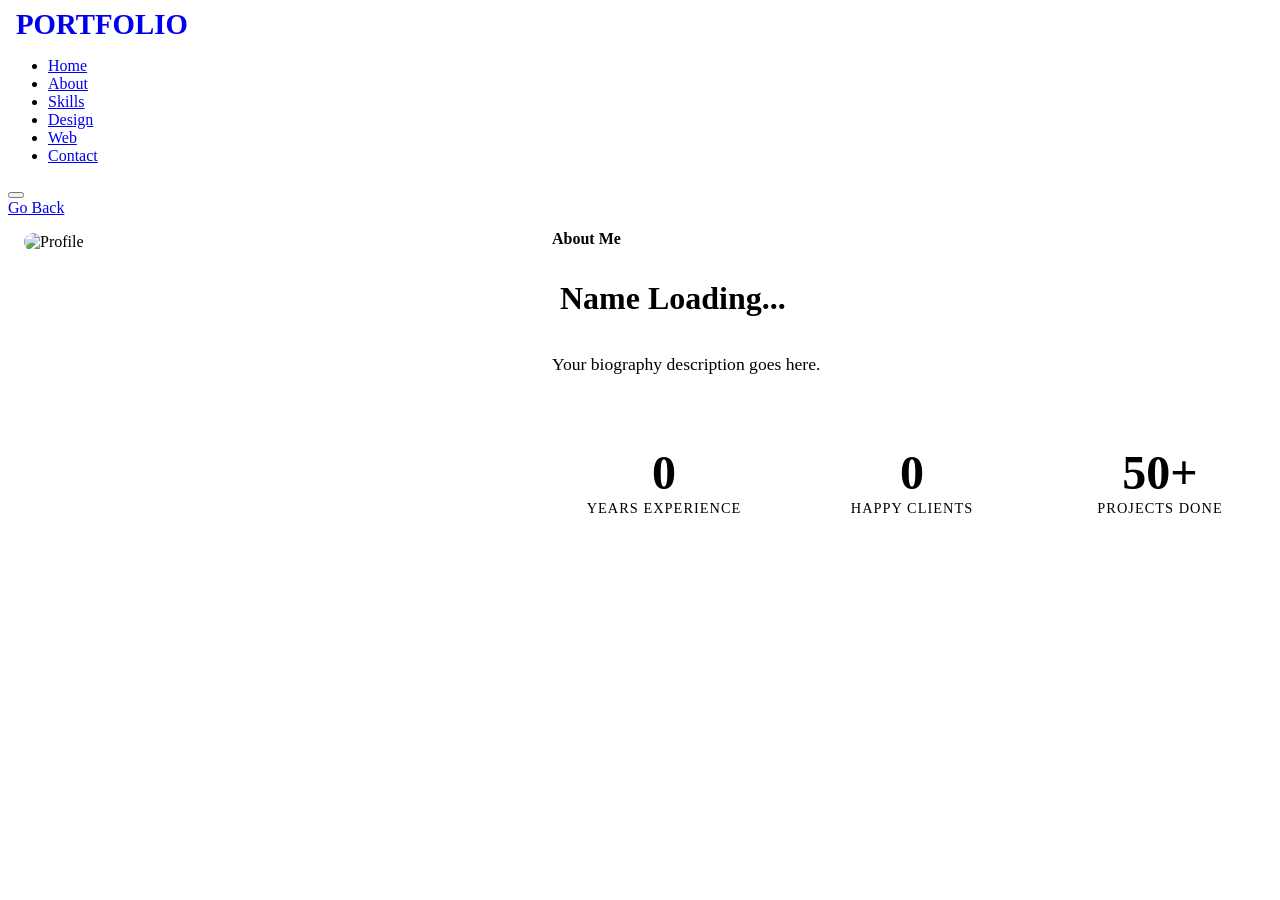
==== about.html @ e8afb3b5 "Add files via upload" ====
<!DOCTYPE html>
<html lang="en">
<head>
    <meta charset="UTF-8">
    <meta name="viewport" content="width=device-width, initial-scale=1.0">
    <title>About Me</title>
    <link rel="stylesheet" href="../style.css">
    <script type="module" src="https://unpkg.com/ionicons@7.1.0/dist/ionicons/ionicons.esm.js"></script>
    <style>
        .about-layout { display: grid; grid-template-columns: 1fr 1.5fr; gap: 4rem; align-items: start; }
        .about-image { width: 100%; border-radius: 2rem; border: 1px solid var(--glass-border); box-shadow: var(--shadow); object-fit: cover;}
        
        .stats-grid { display: grid; grid-template-columns: repeat(3, 1fr); gap: 1.5rem; margin-top: 2rem; }
        .stat-card { text-align: center; padding: 2rem 1rem; border-top: 3px solid var(--primary); }
        .stat-number { font-size: 3rem; font-weight: 800; color: var(--text); }
        .stat-label { color: var(--text-muted); font-size: 0.9rem; text-transform: uppercase; letter-spacing: 1px;}
    </style>
</head>
<body>
    <div class="particles-bg"></div>
    <header>
        <div class="container glass-nav" id="main-nav">
            <a href="index.html" class="logo text-gradient" style="font-size: 1.8rem; font-weight: 800; text-decoration: none; display:flex; align-items:center; gap:0.5rem;"><ion-icon name="color-palette-outline"></ion-icon> PORTFOLIO</a>
            <ul class="nav-links" id="nav-links">
                <li><a href="index.html"><ion-icon name="home-outline"></ion-icon><span>Home</span></a></li>
                <li><a href="about.html" class="active"><ion-icon name="person-outline"></ion-icon><span>About</span></a></li>
                <li><a href="skills.html"><ion-icon name="hardware-chip-outline"></ion-icon><span>Skills</span></a></li>
                <li><a href="graphic-projects.html"><ion-icon name="color-palette-outline"></ion-icon><span>Design</span></a></li>
                <li><a href="web-projects.html"><ion-icon name="code-slash-outline"></ion-icon><span>Web</span></a></li>
                <li><a href="contact.html"><ion-icon name="mail-outline"></ion-icon><span>Contact</span></a></li>
            </ul>
            <div class="nav-actions">
                <button id="theme-toggle" class="theme-toggle" aria-label="Toggle Theme"><ion-icon name="moon-outline" id="theme-icon"></ion-icon></button>
            </div>
        </div>
    </header>

    <main class="container animate-fade">
        <div class="back-btn-container">
            <a href="#" onclick="history.back(); return false;" class="btn-back"><ion-icon name="arrow-back-outline"></ion-icon> Go Back</a>
        </div>

        <div class="about-layout">
            <div class="animate-float" style="animation-delay: 0.5s;">
                <img id="about-img" src="../default.png" alt="Profile" class="about-image glass-card" style="padding: 1rem;">
            </div>
            
            <div>
                <h2 style="font-size: var(--font-h1); margin-bottom: 1.5rem;">About <span class="text-gradient">Me</span></h2>
                <div class="glass-card" style="margin-bottom: 2rem;">
                    <h3 id="about-name" style="font-size: 2rem; color: var(--text); display:flex; align-items:center; gap:0.5rem;"><ion-icon name="person-circle-outline"></ion-icon> Name Loading...</h3>
                    <p id="about-description" style="color: var(--text-muted); margin-top: 1rem; font-size:1.1rem; line-height: 1.8;">
                        Your biography description goes here.
                    </p>
                </div>

                <div class="stats-grid">
                    <div class="glass-card stat-card">
                        <ion-icon name="time-outline" style="font-size: 2rem; color: var(--primary);"></ion-icon>
                        <div class="stat-number" id="about-experience">0</div>
                        <div class="stat-label">Years Experience</div>
                    </div>
                    <div class="glass-card stat-card" style="border-top-color: var(--secondary);">
                        <ion-icon name="happy-outline" style="font-size: 2rem; color: var(--secondary);"></ion-icon>
                        <div class="stat-number" id="about-clients">0</div>
                        <div class="stat-label">Happy Clients</div>
                    </div>
                    <div class="glass-card stat-card" style="border-top-color: var(--accent);">
                        <ion-icon name="desktop-outline" style="font-size: 2rem; color: var(--accent);"></ion-icon>
                        <div class="stat-number" id="about-projects">50+</div>
                        <div class="stat-label">Projects Done</div>
                    </div>
                </div>
            </div>
        </div>
    </main>

    <script type="module" src="user.js"></script>
</body>
</html>
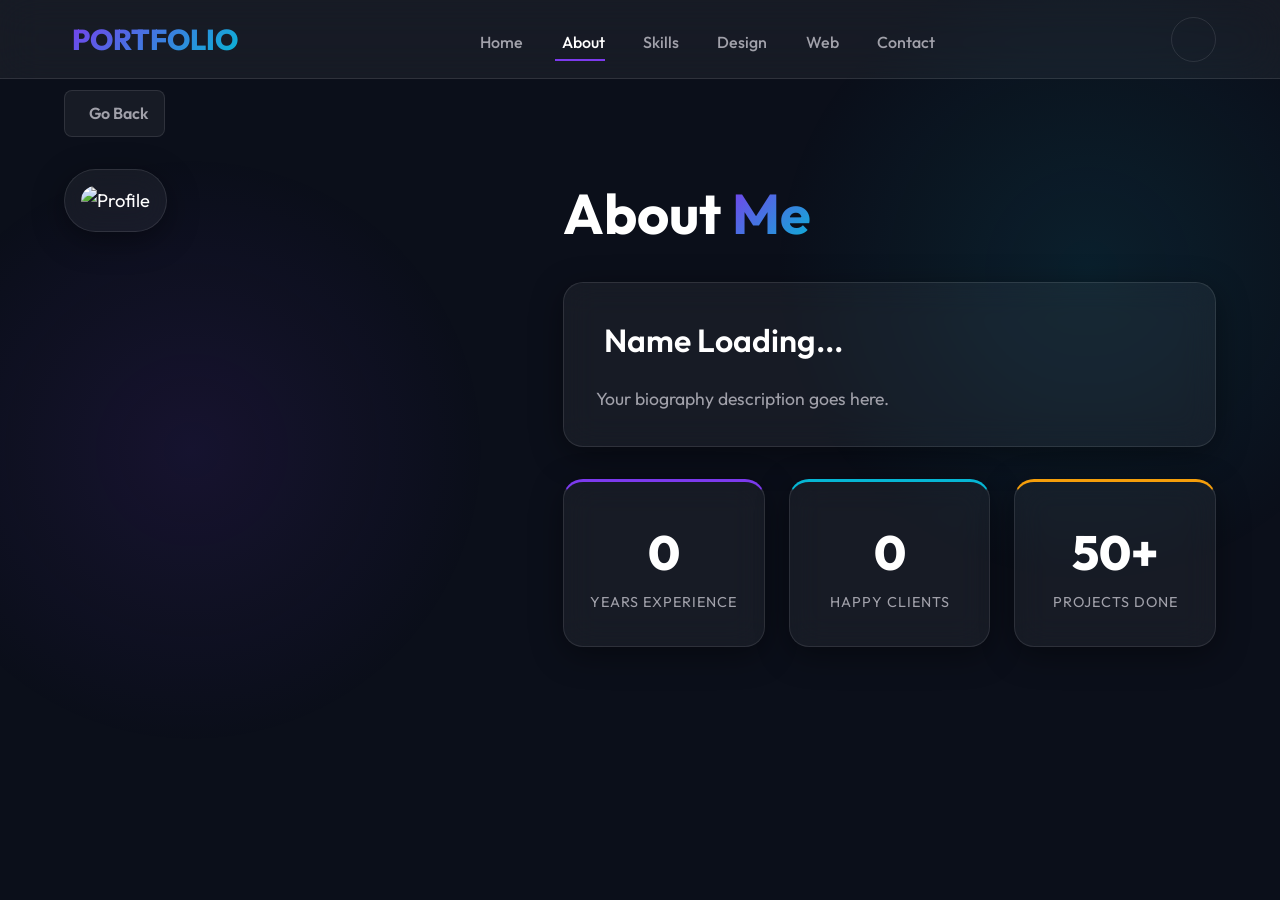
==== commit d20d1b71: "Update about.html" ====
--- a/about.html
+++ b/about.html
@@ -4,7 +4,7 @@
     <meta charset="UTF-8">
     <meta name="viewport" content="width=device-width, initial-scale=1.0">
     <title>About Me</title>
-    <link rel="stylesheet" href="../style.css">
+    <link rel="stylesheet" href="style.css">
     <script type="module" src="https://unpkg.com/ionicons@7.1.0/dist/ionicons/ionicons.esm.js"></script>
     <style>
         .about-layout { display: grid; grid-template-columns: 1fr 1.5fr; gap: 4rem; align-items: start; }
--- a/style.css
+++ b/style.css
@@ -0,0 +1,218 @@
+@import url('https://fonts.googleapis.com/css2?family=Outfit:wght@300;400;500;600;700;800&display=swap');
+
+:root {
+  /* Default Dark Theme */
+  --primary: #7C3AED;
+  --secondary: #06B6D4;
+  --accent: #F59E0B;
+  --background: #0B0F1A;
+  --surface: rgba(255, 255, 255, 0.05);
+  --surface-hover: rgba(255, 255, 255, 0.1);
+  --text: #FFFFFF;
+  --text-muted: #A1A1AA;
+  --glass-border: rgba(255, 255, 255, 0.1);
+  --shadow: 0 8px 32px rgba(0, 0, 0, 0.4);
+  --glow: 0 0 20px rgba(124, 58, 237, 0.3);
+  --font-main: 'Outfit', sans-serif;
+  --transition: all 0.4s cubic-bezier(0.4, 0, 0.2, 1);
+  
+  /* Fluid Typography */
+  --font-hero: clamp(2.5rem, 5vw + 1rem, 4.5rem);
+  --font-h1: clamp(2rem, 4vw + 1rem, 3.5rem);
+  --font-h2: clamp(1.8rem, 3vw + 0.5rem, 2.5rem);
+  --font-h3: clamp(1.3rem, 2vw + 0.5rem, 1.8rem);
+  --font-p: clamp(1rem, 1.2vw + 0.5rem, 1.15rem);
+  --container-pad: max(2rem, 5vw);
+}
+
+.light-theme {
+  --background: #F8FAFC;
+  --surface: rgba(255, 255, 255, 0.8);
+  --surface-hover: rgba(255, 255, 255, 0.95);
+  --text: #0F172A;
+  --text-muted: #64748B;
+  --glass-border: rgba(0, 0, 0, 0.1);
+  --shadow: 0 10px 40px rgba(0, 0, 0, 0.08);
+  --glow: 0 0 20px rgba(124, 58, 237, 0.15);
+}
+
+* { margin: 0; padding: 0; box-sizing: border-box; }
+
+body {
+  font-family: var(--font-main);
+  background-color: var(--background);
+  color: var(--text);
+  line-height: 1.6;
+  overflow-x: hidden;
+  transition: background-color 0.5s ease, color 0.5s ease;
+  font-size: var(--font-p);
+}
+
+/* Animations */
+@keyframes float { 0% { transform: translateY(0px); } 50% { transform: translateY(-15px); } 100% { transform: translateY(0px); } }
+@keyframes slideUpFade { from { opacity: 0; transform: translateY(30px); } to { opacity: 1; transform: translateY(0); } }
+@keyframes shimmer { 0% { transform: translateX(-100%); } 100% { transform: translateX(100%); } }
+
+.animate-float { animation: float 6s ease-in-out infinite; }
+.animate-fade { animation: slideUpFade 0.8s ease-out forwards; opacity: 0; }
+
+.particles-bg {
+  position: fixed; top: 0; left: 0; width: 100vw; height: 100vh;
+  background: radial-gradient(circle at 15% 50%, rgba(124, 58, 237, 0.1), transparent 25%),
+              radial-gradient(circle at 85% 30%, rgba(6, 182, 212, 0.1), transparent 25%);
+  z-index: -1; pointer-events: none;
+}
+
+h1 { font-size: var(--font-h1); font-weight: 800; }
+h2 { font-size: var(--font-h2); font-weight: 700; }
+h3 { font-size: var(--font-h3); font-weight: 600; }
+.text-gradient { background: linear-gradient(135deg, var(--primary), var(--secondary)); -webkit-background-clip: text; -webkit-text-fill-color: transparent; background-clip: text; }
+.text-accent { color: var(--accent); }
+
+/* Layout Utilities */
+.container { max-width: 1440px; margin: 0 auto; padding: 0 var(--container-pad); }
+.grid { display: grid; gap: 2rem; }
+.flex { display: flex; align-items: center; justify-content: center; }
+
+/* Custom Scrollbar */
+::-webkit-scrollbar { width: 8px; }
+::-webkit-scrollbar-track { background: var(--background); }
+::-webkit-scrollbar-thumb { background: var(--surface); border-radius: 4px; }
+::-webkit-scrollbar-thumb:hover { background: var(--primary); }
+
+/* Glassmorphism Cards */
+.glass-card {
+  background: var(--surface); backdrop-filter: blur(16px); -webkit-backdrop-filter: blur(16px);
+  border: 1px solid var(--glass-border); border-radius: 1.25rem; padding: 2rem;
+  box-shadow: var(--shadow); transition: var(--transition);
+}
+.glass-card:hover { transform: translateY(-5px); background: var(--surface-hover); border-color: rgba(124, 58, 237, 0.3); box-shadow: var(--shadow), var(--glow); }
+
+/* Nav Bar */
+header { position: fixed; top: 0; width: 100%; z-index: 1000; }
+.glass-nav {
+  padding: 1rem var(--container-pad); background: var(--surface);
+  backdrop-filter: blur(20px); -webkit-backdrop-filter: blur(20px); border-bottom: 1px solid var(--glass-border);
+  display: flex; justify-content: space-between; align-items: center;
+}
+.nav-links { display: flex; gap: 2rem; list-style: none; }
+.nav-links a { display: inline-flex; align-items: center; gap: 0.4rem; color: var(--text-muted); text-decoration: none; font-weight: 500; transition: var(--transition); position: relative; font-size: 1rem; }
+.nav-links a:hover, .nav-links a.active { color: var(--text); }
+.nav-links a::after { content: ''; position: absolute; width: 0; height: 2px; bottom: -5px; left: 0; background: var(--primary); transition: var(--transition); }
+.nav-links a:hover::after, .nav-links a.active::after { width: 100%; }
+
+/* Hamburger Menu */
+.hamburger { display: none; font-size: 2rem; color: var(--text); cursor: pointer; background: none; border: none; }
+.menu-open .nav-links { display: flex; }
+
+/* Buttons */
+.btn {
+  padding: 0.8rem 1.8rem; border-radius: 0.75rem; font-weight: 600; cursor: pointer;
+  transition: var(--transition); border: none; outline: none; display: inline-flex; align-items: center; gap: 0.5rem; text-decoration: none;
+  font-size: 1rem;
+}
+.btn-primary { background: linear-gradient(135deg, var(--primary), var(--secondary)); color: #fff; box-shadow: var(--glow); position: relative; overflow: hidden; }
+.btn-primary::after { content: ''; position: absolute; top:50%; left:50%; width: 300%; height: 300%; background: rgba(255,255,255,0.1); transform: translate(-50%, -50%) scale(0); border-radius: 50%; transition: transform 0.5s; }
+.btn-primary:hover::after { transform: translate(-50%, -50%) scale(1); }
+.btn-primary:hover { transform: translateY(-3px); box-shadow: 0 10px 25px -5px rgba(124, 58, 237, 0.6); }
+
+.btn-secondary { background: var(--surface); border: 1px solid var(--glass-border); color: var(--text); }
+.btn-secondary:hover { border-color: var(--primary); color: var(--primary); }
+
+/* Back Button */
+.btn-back {
+  display: inline-flex; align-items: center; gap: 0.5rem; color: var(--text-muted); text-decoration: none; font-weight: 600;
+  transition: var(--transition); padding: 0.6rem 1rem; background: var(--surface); border: 1px solid var(--glass-border); border-radius: 0.5rem; font-size: 1rem;
+}
+.btn-back:hover { color: var(--text); border-color: var(--primary); transform: translateX(-5px); box-shadow: var(--glow); }
+.back-btn-container { padding-top: 10vh; margin-bottom: 2rem; }
+
+/* Forms & Inputs */
+.form-group { margin-bottom: 1.5rem; position: relative; }
+.form-input {
+  width: 100%; padding: 1rem; background: var(--surface); border: 1px solid var(--glass-border); border-radius: 0.75rem;
+  color: var(--text); font-family: inherit; transition: var(--transition); outline: none; font-size: 1rem;
+}
+.form-input:focus { border-color: var(--primary); box-shadow: var(--glow); }
+
+/* Theme Toggle */
+.theme-toggle {
+  background: transparent; border: 1px solid var(--glass-border); color: var(--text);
+  width: 45px; height: 45px; border-radius: 50%; cursor: pointer; display: flex; align-items: center; justify-content: center; font-size: 1.3rem; transition: var(--transition);
+}
+.theme-toggle:hover { background: var(--surface); border-color: var(--primary); color: var(--accent); }
+
+.nav-actions { display: flex; align-items: center; gap: 1rem; }
+
+/* Desktop (1441px+) & Laptop (1025px - 1440px) Default */
+/* See container max-width: 1440px */
+
+/* Tablet (769px - 1024px) */
+@media (max-width: 1024px) {
+  .hero { grid-template-columns: 1fr; text-align: center; margin-top: 5vh; gap: 2rem;}
+  .hero-text p { margin-left: auto; margin-right: auto; }
+  .about-layout { grid-template-columns: 1fr; }
+  .about-image { max-width: 500px; margin: 0 auto; display: block; }
+  .contact-layout { grid-template-columns: 1fr; }
+}
+
+/* Mobile App Bottom Navigation & Enhancements (Large Mobile 481px - 768px) */
+@media (max-width: 768px) {
+  .hamburger { display: none; } /* Removed hamburger in favor of bottom nav */
+
+  /* Bottom Tab Navigation Bar */
+  .nav-links {
+    display: flex !important; position: fixed; bottom: 0; left: 0; width: 100%;
+    flex-direction: row; justify-content: space-around; align-items: center;
+    background: var(--surface); backdrop-filter: blur(25px); -webkit-backdrop-filter: blur(25px);
+    border-top: 1px solid var(--glass-border); padding: 0.5rem 0; gap: 0; z-index: 2000;
+    margin: 0; list-style: none; height: 75px; border-bottom: none;
+    box-shadow: 0 -5px 25px rgba(0,0,0,0.1);
+  }
+  
+  .nav-links li { display: flex; flex: 1; height: 100%; }
+  .nav-links a {
+    display: flex; flex-direction: column; align-items: center; justify-content: center;
+    width: 100%; height: 100%; font-size: 0.70rem; font-weight: 500;
+    color: var(--text-muted); gap: 0.3rem; transition: 0.2s ease;
+  }
+  .nav-links a::after { display: none; } /* Remove desktop underline indicator */
+  .nav-links a ion-icon { font-size: 1.6rem; margin-bottom: 2px; transition: transform 0.3s cubic-bezier(0.4, 0, 0.2, 1); }
+  
+  /* Active Tab App Styling */
+  .nav-links a.active { color: var(--primary); }
+  .nav-links a.active ion-icon { transform: translateY(-3px); filter: drop-shadow(0 0 8px rgba(124,58,237,0.6)); }
+
+  /* Desktop elements reset for mobile */
+  .nav-links a span { display: block; }
+
+  /* App Layout Resets */
+  body { padding-bottom: 90px; } /* Prevent content from hiding behind bottom nav */
+  ::-webkit-scrollbar { display: none; } /* Hide scrollbars like native apps */
+  
+  .hero-btns { flex-direction: column; width: 100%; max-width: 400px; margin: 0 auto; }
+  .btn { width: 100%; justify-content: center; padding: 1rem; font-size: 1.1rem; border-radius: 1rem;} /* Touch friendly */
+  .stats-grid { grid-template-columns: 1fr; }
+  
+  /* Masonry fallback to 1 column */
+  .masonry-grid { grid-template-columns: 1fr; }
+  .web-grid { grid-template-columns: 1fr; }
+  .skills-grid { grid-template-columns: 1fr; }
+  
+  /* Header adjustment */
+  .glass-nav { padding: 0.8rem 1.2rem; }
+  .nav-actions { margin-left: auto; }
+}
+
+/* Mobile smaller adjustments (320px - 480px) */
+@media (max-width: 480px) {
+  .hero { padding-top: 60px; }
+  .hero-image { max-width: 280px; margin: 0 auto; display: block; }
+  .back-btn-container { padding-top: 10vh; margin-bottom: 1rem; margin-left: 0.5rem; }
+  .btn-back { padding: 0.6rem 1.2rem; background: var(--surface); backdrop-filter: blur(10px); border-radius: 2rem;} /* Pill shaped back button like iOS */
+  .glass-card { padding: 1.5rem; border-radius: 1.25rem;}
+  
+  /* Text adjustment for micro screens */
+  .nav-links a { font-size: 0.65rem; }
+  .nav-links a ion-icon { font-size: 1.4rem; }
+}
